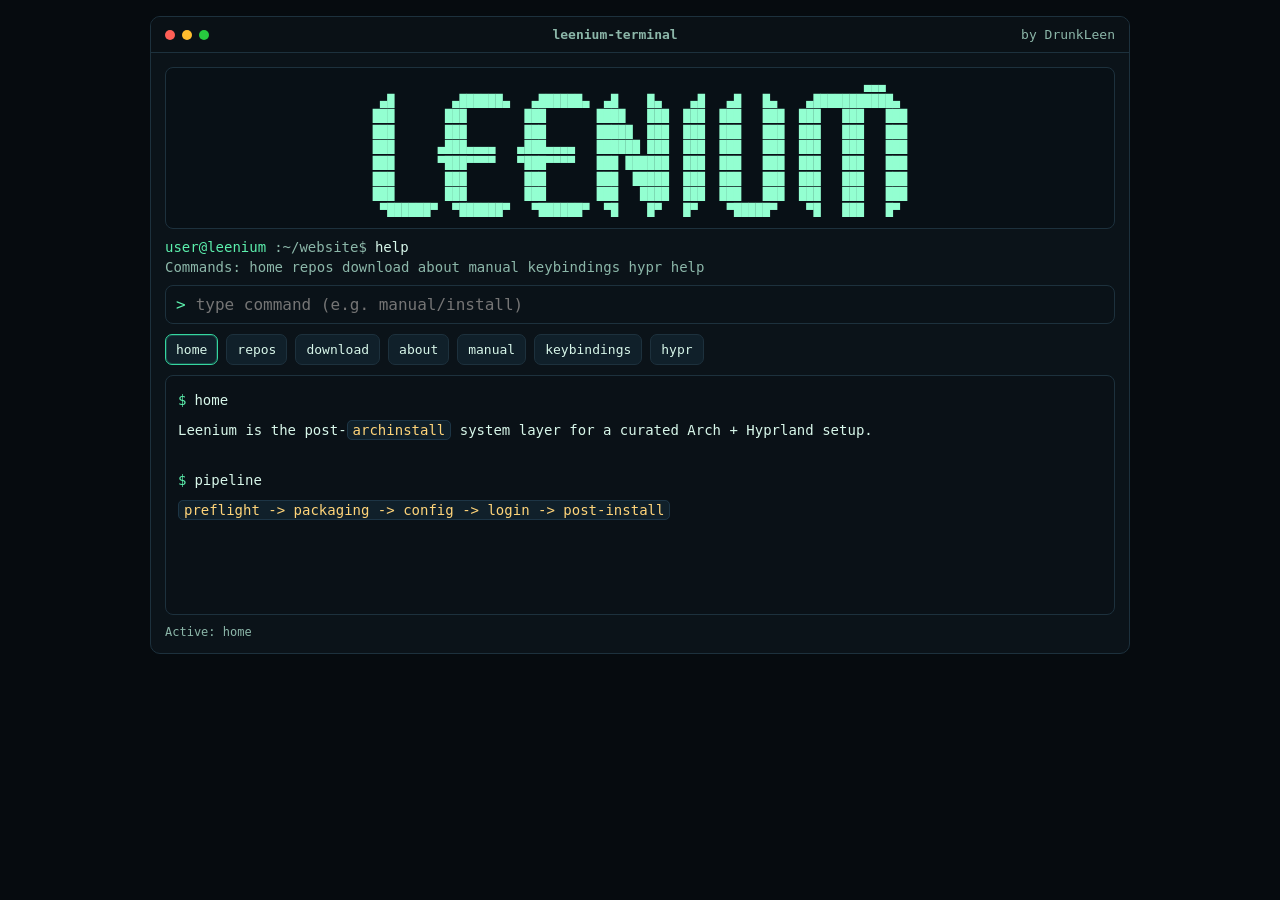
==== index.html @ 4fcb4afa "feat: add terminal-style Leenium website" ====
<!doctype html>
<html lang="en">
<head>
  <meta charset="UTF-8" />
  <meta name="viewport" content="width=device-width, initial-scale=1.0" />
  <title>Leenium Terminal</title>
  <link rel="icon" type="image/x-icon" href="./favicon.ico" />
  <style>
    :root {
      --bg: #060b0f;
      --panel: #0b1319;
      --line: #1d313d;
      --text: #d8f7ea;
      --muted: #8cb7a9;
      --ok: #5cf0ad;
      --warn: #ffd479;
      --accent: #35d6a0;
    }

    * { box-sizing: border-box; }

    body {
      margin: 0;
      font-family: "JetBrains Mono", ui-monospace, SFMono-Regular, Menlo, Consolas, monospace;
      background: var(--bg);
      color: var(--text);
      min-height: 100vh;
      padding: 16px;
    }

    .terminal {
      width: min(980px, 100%);
      margin: 0 auto;
      border: 1px solid var(--line);
      border-radius: 10px;
      background: var(--panel);
      overflow: hidden;
    }

    .topbar {
      display: flex;
      align-items: center;
      justify-content: space-between;
      gap: 10px;
      padding: 10px 14px;
      border-bottom: 1px solid var(--line);
      font-size: 13px;
      color: var(--muted);
      background: #0a1116;
    }

    .dots { display: flex; gap: 7px; }
    .dot { width: 10px; height: 10px; border-radius: 50%; }
    .dot.r { background: #ff5f56; }
    .dot.y { background: #ffbd2e; }
    .dot.g { background: #27c93f; }

    .body { padding: 14px; }

    .logo-wrap {
      border: 1px solid var(--line);
      border-radius: 8px;
      padding: 10px;
      background: #081016;
      overflow-x: auto;
      margin-bottom: 10px;
      text-align: center;
    }

    pre.logo {
      display: inline-block;
      margin: 0;
      color: #93ffd1;
      font-size: clamp(8px, 1.15vw, 12px);
      line-height: 1.3;
      white-space: pre;
    }

    .line {
      display: flex;
      gap: 8px;
      flex-wrap: wrap;
      margin: 4px 0;
      font-size: 14px;
    }

    .prompt { color: var(--ok); }
    .path { color: var(--muted); }
    .muted { color: var(--muted); }

    .cmdbar {
      margin: 10px 0;
      display: flex;
      align-items: center;
      gap: 8px;
      border: 1px solid var(--line);
      border-radius: 8px;
      padding: 8px 10px;
      background: #0a1218;
    }

    .cmdbar input {
      flex: 1;
      min-width: 0;
      border: 0;
      outline: none;
      background: transparent;
      color: var(--text);
      font: inherit;
    }

    .tabs {
      display: flex;
      flex-wrap: wrap;
      gap: 8px;
      margin: 10px 0;
    }

    .tab {
      border: 1px solid var(--line);
      border-radius: 7px;
      background: #10202a;
      color: var(--text);
      padding: 7px 10px;
      cursor: pointer;
      font: inherit;
      font-size: 13px;
    }

    .tab:hover,
    .tab:focus-visible {
      border-color: var(--accent);
      outline: none;
    }

    .tab.active {
      border-color: var(--accent);
      box-shadow: inset 0 0 0 1px rgba(53, 214, 160, 0.24);
    }

    .panel {
      border: 1px solid var(--line);
      border-radius: 8px;
      background: #0a1117;
      padding: 12px;
      min-height: 240px;
      font-size: 14px;
      display: none;
    }

    .panel.active { display: block; }

    ul { margin: 0; padding-left: 18px; }
    li { margin: 6px 0; }

    .download-grid {
      display: grid;
      grid-template-columns: minmax(0, 1.3fr) minmax(280px, 0.9fr);
      gap: 14px;
      margin-top: 10px;
      align-items: start;
    }

    .download-card {
      border: 1px solid var(--line);
      border-radius: 10px;
      background: linear-gradient(180deg, #0d1820 0%, #0a1117 100%);
      padding: 14px;
    }

    .download-card.primary {
      background:
        radial-gradient(circle at top right, rgba(53, 214, 160, 0.14), transparent 42%),
        linear-gradient(180deg, #0e1820 0%, #0a1117 100%);
    }

    .eyebrow {
      display: inline-flex;
      align-items: center;
      gap: 8px;
      margin-bottom: 10px;
      color: var(--accent);
      font-size: 12px;
      letter-spacing: 0.08em;
      text-transform: uppercase;
    }

    .download-card h3 {
      margin: 0 0 8px;
      font-size: 20px;
      line-height: 1.2;
    }

    .download-card p {
      margin: 0;
      color: var(--muted);
      line-height: 1.6;
    }

    .download-actions {
      display: flex;
      flex-wrap: wrap;
      gap: 10px;
      margin-top: 14px;
    }

    .download-button {
      display: inline-flex;
      align-items: center;
      justify-content: center;
      border: 1px solid var(--accent);
      border-radius: 8px;
      background: rgba(53, 214, 160, 0.12);
      color: var(--text);
      padding: 10px 14px;
      font-weight: 700;
    }

    .download-button:hover,
    .download-button:focus-visible {
      text-decoration: none;
      background: rgba(53, 214, 160, 0.18);
    }

    .download-meta {
      margin-top: 12px;
      font-size: 12px;
      color: var(--muted);
    }

    .hash-label {
      margin: 0 0 8px;
      color: var(--text);
      font-size: 13px;
    }

    .hash-block {
      display: block;
      width: 100%;
      overflow-wrap: anywhere;
      line-height: 1.6;
      padding: 10px 12px;
    }

    .verify-copy {
      margin-top: 12px;
    }

    .status {
      margin-top: 10px;
      color: var(--muted);
      font-size: 12px;
    }

    a { color: #94f1cd; text-decoration: none; }
    a:hover, a:focus-visible { text-decoration: underline; outline: none; }

    code {
      color: var(--warn);
      background: #10202a;
      border: 1px solid #1d3545;
      border-radius: 5px;
      padding: 1px 5px;
    }

    @media (max-width: 760px) {
      body { padding: 8px; }
      .body { padding: 10px; }
      .download-grid { grid-template-columns: 1fr; }
    }
  </style>
</head>
<body>
  <main class="terminal" role="application" aria-label="Leenium terminal website">
    <header class="topbar">
      <div class="dots" aria-hidden="true">
        <span class="dot r"></span><span class="dot y"></span><span class="dot g"></span>
      </div>
      <strong>leenium-terminal</strong>
      <span>by DrunkLeen</span>
    </header>

    <div class="body">
      <div class="logo-wrap" aria-label="Leenium logo">
<pre class="logo">                                                                 ▄▄▄
 ▄█        ▄██████▄   ▄██████▄  ▄█    █▄    ▄█   ▄█   █▄    ▄███████████▄ 
███       ███        ███       ████   ███  ███  ███   ███  ███   ███   ███
███       ███        ███       █████  ███  ███  ███   ███  ███   ███   ███
███      ▄███▄▄▄▄   ▄███▄▄▄▄   ██████ ███  ███  ███   ███  ███   ███   ███
███      ▀███▀▀▀▀   ▀███▀▀▀▀   ███ ██████  ███  ███   ███  ███   ███   ███
███       ███        ███       ███  █████  ███  ███   ███  ███   ███   ███
███       ███        ███       ███   ████  ███  ███   ███  ███   ███   ███
 ▀██████▀  ▀██████▀   ▀██████▀  ▀█    █▀   █▀    ▀█████▀    ▀█   ███   █▀ 
</pre>
      </div>

      <div class="line"><span class="prompt">user@leenium</span><span class="path">:~/website$</span><span>help</span></div>
      <div class="line muted">Commands: home repos download about manual keybindings hypr help</div>

      <label class="cmdbar" for="commandInput">
        <span class="prompt">&gt;</span>
        <input id="commandInput" type="text" autocomplete="off" spellcheck="false" placeholder="type command (e.g. manual/install)" />
      </label>

      <nav class="tabs" aria-label="sections">
        <button class="tab" data-target="home">home</button>
        <button class="tab" data-target="repos">repos</button>
        <button class="tab" data-target="download">download</button>
        <button class="tab" data-target="about">about</button>
        <button class="tab" data-target="manual">manual</button>
        <button class="tab" data-target="keybindings">keybindings</button>
        <button class="tab" data-target="hypr">hypr</button>
      </nav>

      <section id="home" class="panel active">
        <div class="line"><span class="prompt">$</span> home</div>
        <p>Leenium is the post-<code>archinstall</code> system layer for a curated Arch + Hyprland setup.</p>
        <br>
        <div class="line"><span class="prompt">$</span> pipeline</div>
        <p><code>preflight -> packaging -> config -> login -> post-install</code></p>
      </section>

      <section id="repos" class="panel">
        <div class="line"><span class="prompt">$</span> repos</div>
        <ul>
          <li><a href="https://github.com/leeniumos/leenium" target="_blank" rel="noopener noreferrer">github.com/leeniumos/leenium</a> - installer payload</li>
          <li><a href="https://github.com/leeniumos/iso" target="_blank" rel="noopener noreferrer">github.com/leeniumos/iso</a> - ISO builder</li>
          <li><a href="https://github.com/leeniumos/leenium/wiki" target="_blank" rel="noopener noreferrer">github.com/leeniumos/leenium/wiki</a> - docs/wiki</li>
          <li><a href="https://github.com/leeniumos" target="_blank" rel="noopener noreferrer">github.com/leeniumos</a> - organization</li>
        </ul>
      </section>

      <section id="download" class="panel">
        <div class="line"><span class="prompt">$</span> download</div>
        <div class="download-grid">
          <article class="download-card primary">
            <div class="eyebrow">Latest Build</div>
            <h3>Download the current x86_64 ISO</h3>
            <p>Leenium is currently published as a single x86_64 image. Download it from GitHub, then verify the checksum before writing it to USB media.</p>
            <div class="download-actions">
              <a class="download-button" href="https://github.com/leeniumos/iso/releases" target="_blank" rel="noopener noreferrer">Open GitHub Releases</a>
            </div>
            <div class="download-meta">This site is the landing page. Release artifacts live on <code>github.com/leeniumos/iso/releases</code>.</div>
          </article>

          <article class="download-card">
            <div class="eyebrow">Verification</div>
            <p class="hash-label">SHA256</p>
            <code class="hash-block">Paste the current x86_64 ISO SHA256 here.</code>
            <p class="verify-copy">After downloading, compare it with <code>sha256sum leenium-*.iso</code> before booting the installer.</p>
          </article>
        </div>
      </section>

      <section id="about" class="panel">
        <div class="line"><span class="prompt">$</span> about</div>
        <ul>
          <li>scripted install and hardware compatibility fixes</li>
          <li>hyprland-centered keyboard-first desktop defaults</li>
          <li>operational command surface with <code>leenium-*</code> tools</li>
          <li>theme and config layering (defaults + user overrides)</li>
        </ul>
      </section>

      <section id="manual" class="panel">
        <div class="line"><span class="prompt">$</span> manual</div>
        <ul>
          <li><a href="manual/install/">Install Manual</a></li>
          <li><a href="manual/post-install/">Post-Install Guide</a></li>
          <li><a href="manual/troubleshooting/">Troubleshooting</a></li>
          <li><a href="manual/keybindings/">Keybindings</a></li>
          <li><a href="manual/hypr/">Hypr Config Reference</a></li>
          <li><a href="manual/">Manual Home</a></li>
        </ul>
      </section>

      <section id="keybindings" class="panel">
        <div class="line"><span class="prompt">$</span> keybindings</div>
        <p>Complete parsed keymap is available in the manual chapter below.</p>
        <ul>
          <li><a href="manual/keybindings/">Open Generated Keybindings Manual</a></li>
          <li>Includes applications, media, tiling, utilities, and legacy compatibility binds.</li>
          <li>Source files: <code>leenium/config/hypr/bindings.conf</code> + <code>leenium/default/hypr/bindings/*.conf</code></li>
        </ul>
      </section>

      <section id="hypr" class="panel">
        <div class="line"><span class="prompt">$</span> hypr</div>
        <ul>
          <li><code>~/.local/share/leenium/default/hypr</code> (base defaults)</li>
          <li><code>~/.config/leenium/current/theme/hyprland.conf</code> (theme layer)</li>
          <li><code>~/.config/hypr/*.conf</code> (user overrides)</li>
          <li>Reference: <a href="manual/hypr/">manual/hypr</a></li>
        </ul>
      </section>

      <div class="status" id="statusLine">Tip: keys 1-7 switch sections.</div>
    </div>
  </main>

  <script>
    const tabs = [...document.querySelectorAll('.tab')];
    const panels = [...document.querySelectorAll('.panel')];
    const commandInput = document.getElementById('commandInput');
    const statusLine = document.getElementById('statusLine');
    const map = ['home', 'repos', 'download', 'about', 'manual', 'keybindings', 'hypr'];

    const aliases = {
      repo: 'repos',
      repositories: 'repos',
      docs: 'manual',
      kb: 'keybindings',
      keybind: 'keybindings',
      keybinds: 'keybindings',
      iso: 'download',
      'download iso': 'download',
      hyprland: 'hypr',
      start: 'home'
    };

    const manualRoutes = {
      install: 'manual/install/',
      'post-install': 'manual/post-install/',
      postinstall: 'manual/post-install/',
      troubleshooting: 'manual/troubleshooting/',
      'manual/install': 'manual/install/',
      'manual/post-install': 'manual/post-install/',
      'manual/postinstall': 'manual/post-install/',
      'manual/troubleshooting': 'manual/troubleshooting/',
      'manual/keybindings': 'manual/keybindings/',
      'manual/hypr': 'manual/hypr/'
    };

    function showPanel(id) {
      if (!map.includes(id)) return;
      panels.forEach(panel => panel.classList.toggle('active', panel.id === id));
      tabs.forEach(tab => tab.classList.toggle('active', tab.dataset.target === id));
      statusLine.textContent = `Active: ${id}`;
      window.location.hash = id;
    }

    function runCommand(raw) {
      const value = raw.trim().toLowerCase();
      const normalized = value
        .replace(/\s+/g, ' ')
        .replace(/^manual\s+/, 'manual/')
        .replace(/\s*\/\s*/g, '/');

      if (!value) return;
      if (value === 'help') {
        statusLine.textContent = 'home repos download about manual keybindings hypr manual/install manual/post-install manual/troubleshooting';
        return;
      }

      if (manualRoutes[value] || manualRoutes[normalized]) {
        window.location.href = manualRoutes[value] || manualRoutes[normalized];
        return;
      }

      const resolved = aliases[value] || aliases[normalized] || normalized;
      if (map.includes(resolved)) {
        showPanel(resolved);
        return;
      }

      statusLine.textContent = `Unknown command: ${value}`;
    }

    tabs.forEach(tab => tab.addEventListener('click', () => showPanel(tab.dataset.target)));

    commandInput.addEventListener('keydown', (event) => {
      if (event.key !== 'Enter') return;
      runCommand(commandInput.value);
      commandInput.value = '';
    });

    window.addEventListener('keydown', (event) => {
      const idx = Number(event.key) - 1;
      if (idx >= 0 && idx < map.length) showPanel(map[idx]);
    });

    window.addEventListener('hashchange', () => {
      const id = window.location.hash.replace(/^#/, '').trim();
      if (map.includes(id)) showPanel(id);
    });

    const initial = window.location.hash.replace(/^#/, '').trim();
    showPanel(map.includes(initial) ? initial : 'home');
  </script>
</body>
</html>
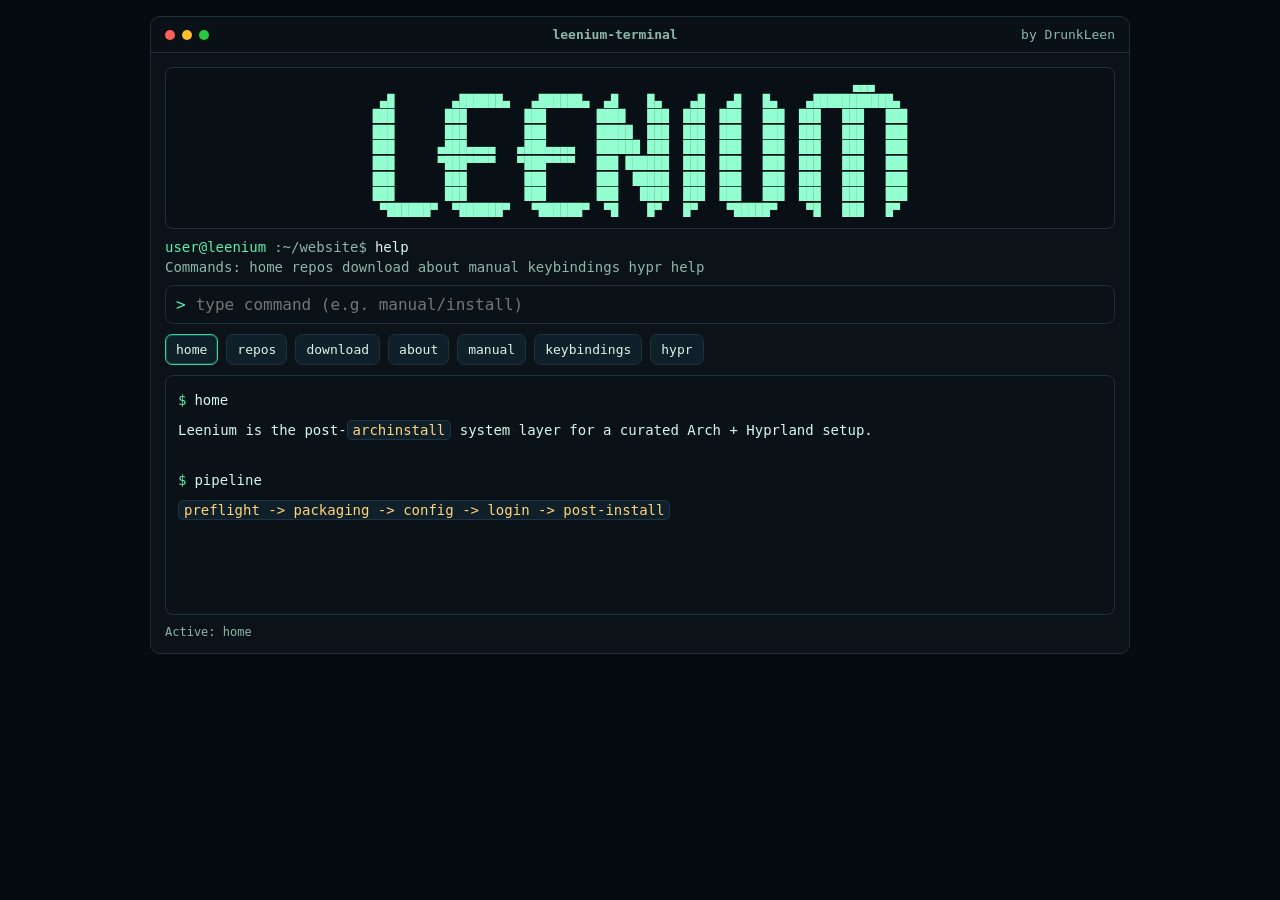
==== commit 9a1691c8: "style: tighten homepage logo alignment" ====
--- a/index.html
+++ b/index.html
@@ -282,7 +282,7 @@
 
     <div class="body">
       <div class="logo-wrap" aria-label="Leenium logo">
-<pre class="logo">                                                                 ▄▄▄
+<pre class="logo">                                                              ▄▄▄
  ▄█        ▄██████▄   ▄██████▄  ▄█    █▄    ▄█   ▄█   █▄    ▄███████████▄ 
 ███       ███        ███       ████   ███  ███  ███   ███  ███   ███   ███
 ███       ███        ███       █████  ███  ███  ███   ███  ███   ███   ███
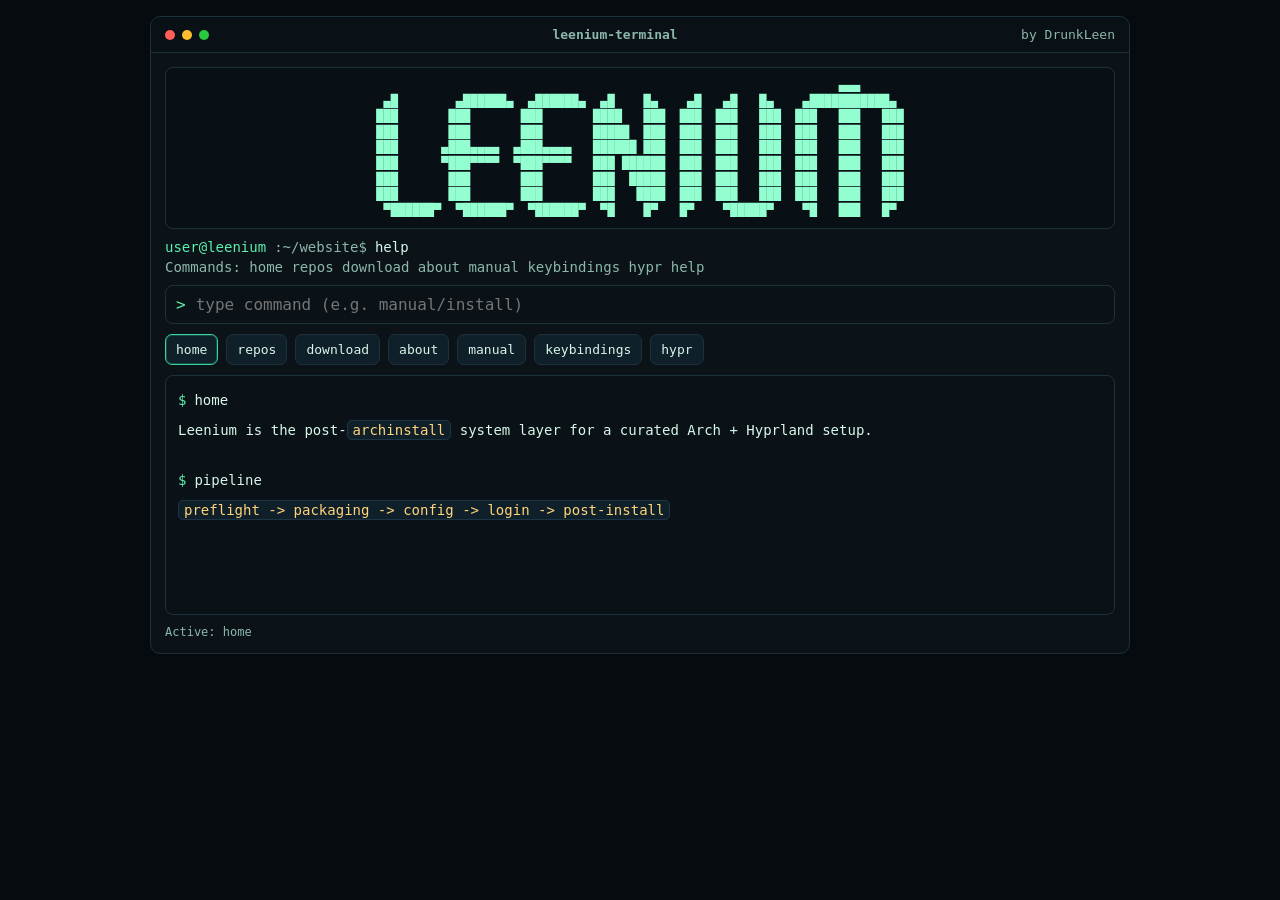
==== commit a3127040: "style: refresh the homepage ASCII logo" ====
--- a/index.html
+++ b/index.html
@@ -282,15 +282,15 @@
 
     <div class="body">
       <div class="logo-wrap" aria-label="Leenium logo">
-<pre class="logo">                                                              ▄▄▄
- ▄█        ▄██████▄   ▄██████▄  ▄█    █▄    ▄█   ▄█   █▄    ▄███████████▄ 
-███       ███        ███       ████   ███  ███  ███   ███  ███   ███   ███
-███       ███        ███       █████  ███  ███  ███   ███  ███   ███   ███
-███      ▄███▄▄▄▄   ▄███▄▄▄▄   ██████ ███  ███  ███   ███  ███   ███   ███
-███      ▀███▀▀▀▀   ▀███▀▀▀▀   ███ ██████  ███  ███   ███  ███   ███   ███
-███       ███        ███       ███  █████  ███  ███   ███  ███   ███   ███
-███       ███        ███       ███   ████  ███  ███   ███  ███   ███   ███
- ▀██████▀  ▀██████▀   ▀██████▀  ▀█    █▀   █▀    ▀█████▀    ▀█   ███   █▀ 
+<pre class="logo">                                                          ▄▄▄
+ ▄█        ▄██████▄  ▄██████▄  ▄█    █▄    ▄█   ▄█   █▄    ▄███████████▄ 
+███       ███       ███       ████   ███  ███  ███   ███  ███   ███   ███
+███       ███       ███       █████  ███  ███  ███   ███  ███   ███   ███
+███      ▄███▄▄▄▄  ▄███▄▄▄▄   ██████ ███  ███  ███   ███  ███   ███   ███
+███      ▀███▀▀▀▀  ▀███▀▀▀▀   ███ ██████  ███  ███   ███  ███   ███   ███
+███       ███       ███       ███  █████  ███  ███   ███  ███   ███   ███
+███       ███       ███       ███   ████  ███  ███   ███  ███   ███   ███
+ ▀██████▀  ▀██████▀  ▀██████▀  ▀█    █▀   █▀    ▀█████▀    ▀█   ███   █▀ 
 </pre>
       </div>
 
